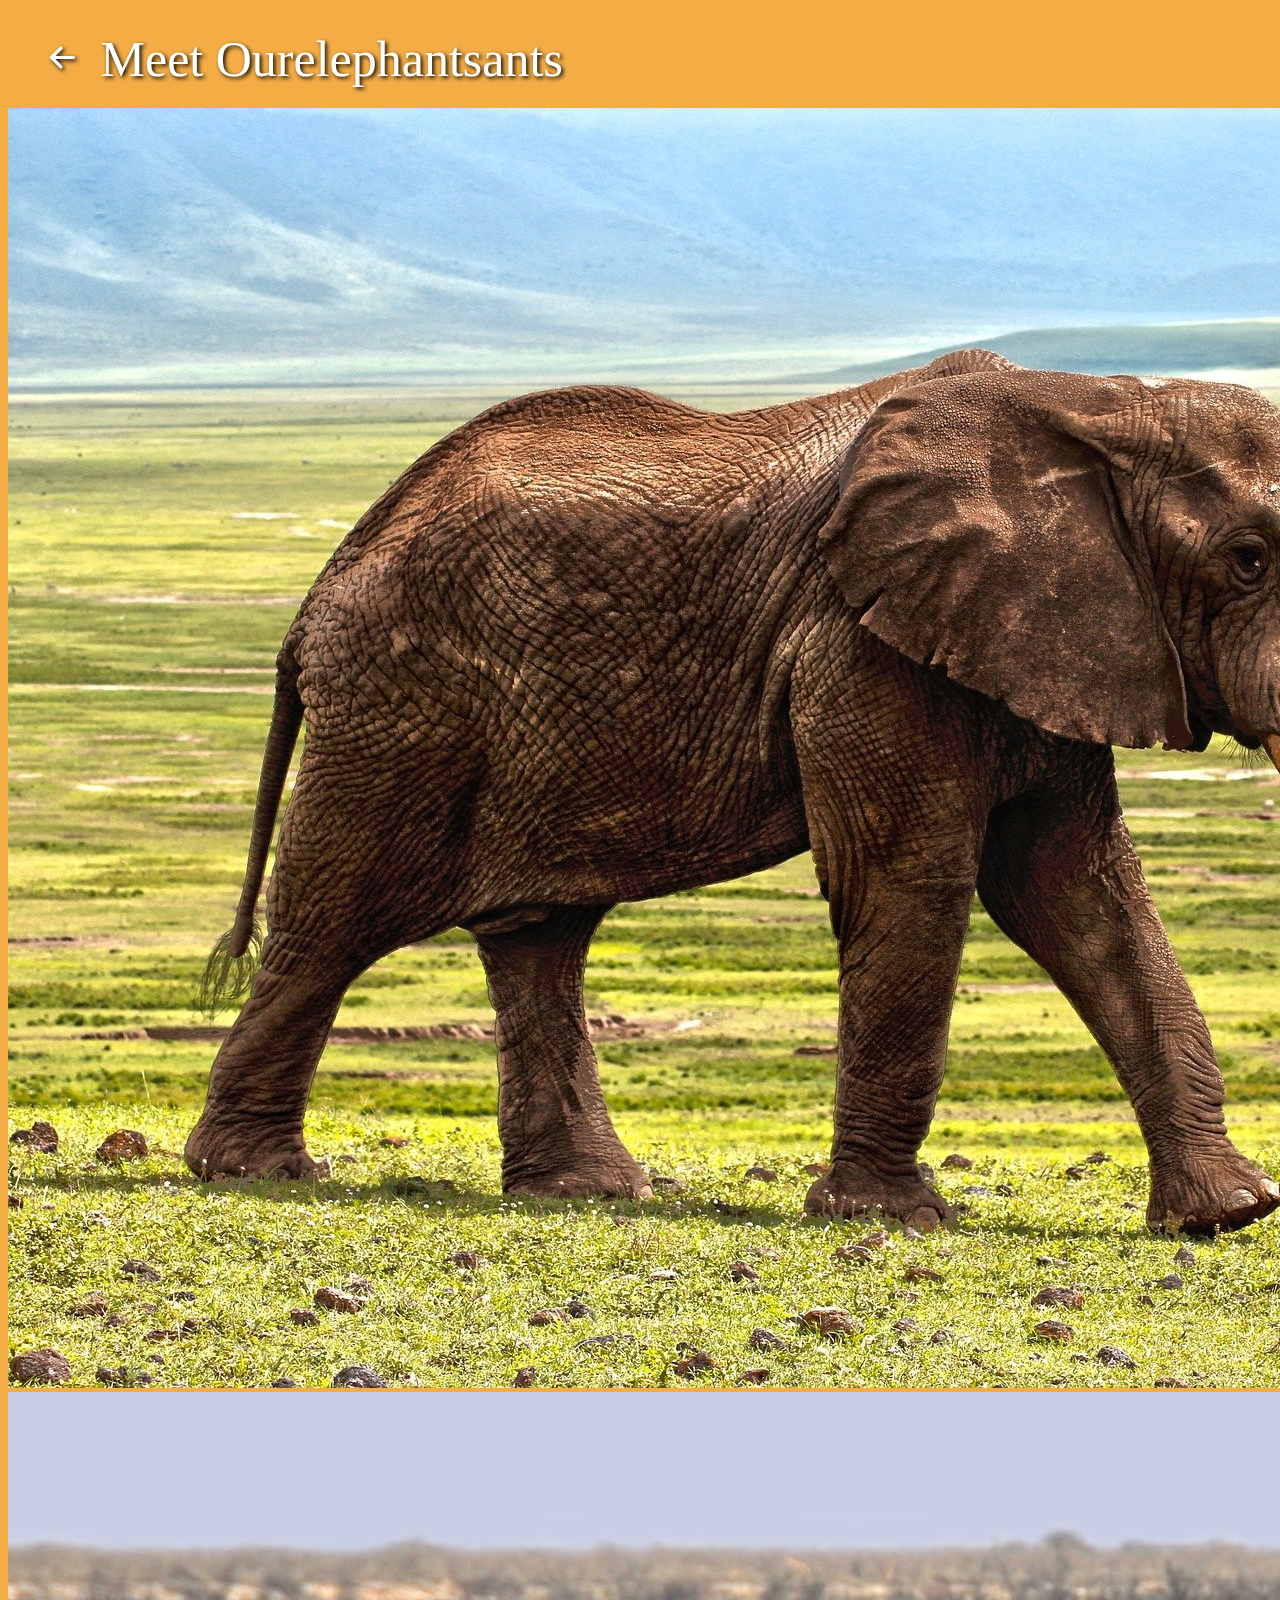
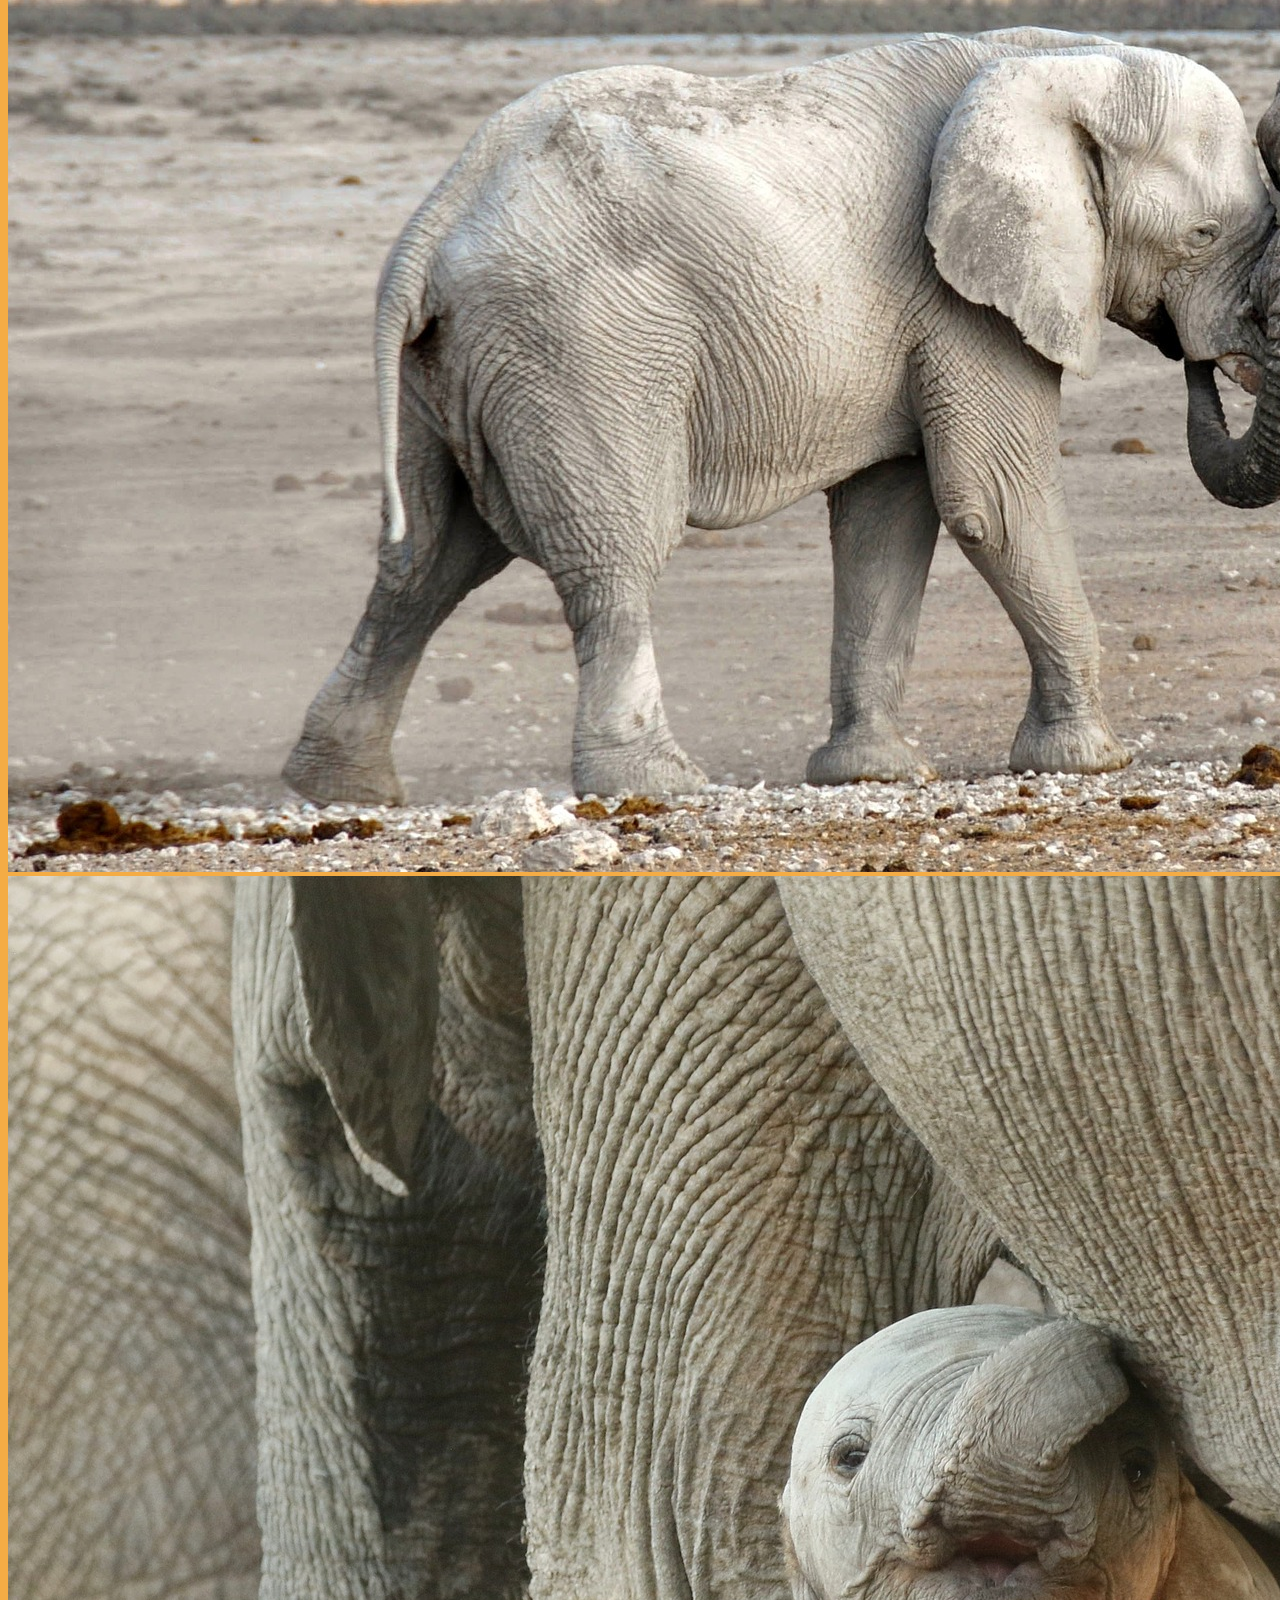
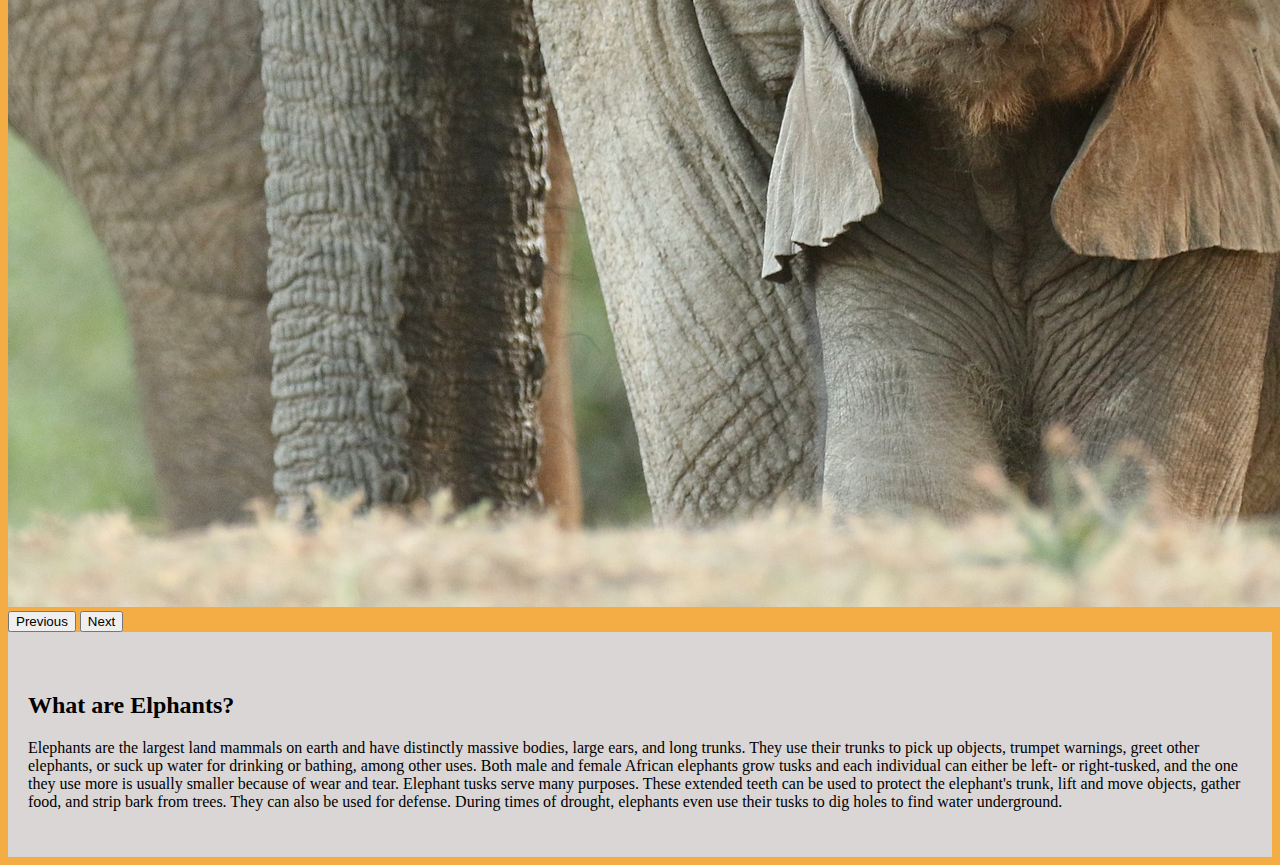
==== elephant.html @ c03149b0 "elephant page completed" ====
<!doctype html>
<html lang="en">

<head>
    <!-- Required meta tags -->
    <meta charset="utf-8">
    <meta name="viewport" content="width=device-width, initial-scale=1">

    <!-- Bootstrap CSS -->
    <link href="https://cdn.jsdelivr.net/npm/bootstrap@5.1.1/dist/css/bootstrap.min.css" rel="stylesheet" integrity="sha384-F3w7mX95PdgyTmZZMECAngseQB83DfGTowi0iMjiWaeVhAn4FJkqJByhZMI3AhiU" crossorigin="anonymous">
    <link rel="stylesheet" href="https://cdn.jsdelivr.net/npm/bootstrap-icons@1.5.0/font/bootstrap-icons.css">
    <link rel="stylesheet" href="animal.css">
    <title>City Zoo | Elepants</title>
</head>

<body>
    <div class="title">
        <a href="index.html#animals" class="bi bi-arrow-left-short"></a> Meet Ourelephantsants
    </div>
    <div class="row g-0">
        <div class="col-lg-6 col-sm-12">
            <div id="carouselExampleControls" class="carousel slide" data-bs-ride="carousel">
                <div class="carousel-inner">
                    <div class="carousel-item active">
                        <img src="./images/elephants/t1.jpg" class="d-block w-100" alt="...">
                    </div>
                    <div class="carousel-item">
                        <img src="./images/elephants/t2.jpg" class="d-block w-100" alt="...">
                    </div>
                    <div class="carousel-item">
                        <img src="./images/elephants/t3.jpg" class="d-block w-100" alt="...">
                    </div>
                </div>
                <button class="carousel-control-prev" type="button" data-bs-target="#carouselExampleControls" data-bs-slide="prev">
                      <span class="carousel-control-prev-icon" aria-hidden="true"></span>
                      <span class="visually-hidden">Previous</span>
                    </button>
                <button class="carousel-control-next" type="button" data-bs-target="#carouselExampleControls" data-bs-slide="next">
                      <span class="carousel-control-next-icon" aria-hidden="true"></span>
                      <span class="visually-hidden">Next</span>
                    </button>
            </div>
        </div>

        <div class="col-lg-6 col-sm-12 info">
            <h2>What are Elphants?</h2>
            <p>Elephants are the largest land mammals on earth and have distinctly massive bodies, large ears, and long trunks. They use their trunks to pick up objects, trumpet warnings, greet other elephants, or suck up water for drinking or bathing, among
                other uses. Both male and female African elephants grow tusks and each individual can either be left- or right-tusked, and the one they use more is usually smaller because of wear and tear. Elephant tusks serve many purposes. These extended
                teeth can be used to protect the elephant's trunk, lift and move objects, gather food, and strip bark from trees. They can also be used for defense. During times of drought, elephants even use their tusks to dig holes to find water underground.</p>
        </div>
    </div>

    <!-- Optional JavaScript; choose one of the two! -->

    <!-- Option 1: Bootstrap Bundle with Popper -->
    <script src="https://cdn.jsdelivr.net/npm/bootstrap@5.1.1/dist/js/bootstrap.bundle.min.js" integrity="sha384-/bQdsTh/da6pkI1MST/rWKFNjaCP5gBSY4sEBT38Q/9RBh9AH40zEOg7Hlq2THRZ" crossorigin="anonymous"></script>

    <!-- Option 2: Separate Popper and Bootstrap JS -->
    <!--
    <script src="https://cdn.jsdelivr.net/npm/@popperjs/core@2.9.3/dist/umd/popper.min.js" integrity="sha384-W8fXfP3gkOKtndU4JGtKDvXbO53Wy8SZCQHczT5FMiiqmQfUpWbYdTil/SxwZgAN" crossorigin="anonymous"></script>
    <script src="https://cdn.jsdelivr.net/npm/bootstrap@5.1.1/dist/js/bootstrap.min.js" integrity="sha384-skAcpIdS7UcVUC05LJ9Dxay8AXcDYfBJqt1CJ85S/CFujBsIzCIv+l9liuYLaMQ/" crossorigin="anonymous"></script>
    -->
</body>

</html>
---- animal.css ----
html,
body {
    background-color: #F4AC45;
}

a {
    color: white;
    text-decoration: none;
}

a:hover,
a:active {
    color: white;
}

.title {
    color: white;
    text-shadow: 2px 2px 4px #000000;
    font-size: 50px;
    margin: 30px 30px 20px 30px;
}

.info {
    background-color: #DAD6D6;
    padding: 40px 20px 30px 20px;
}
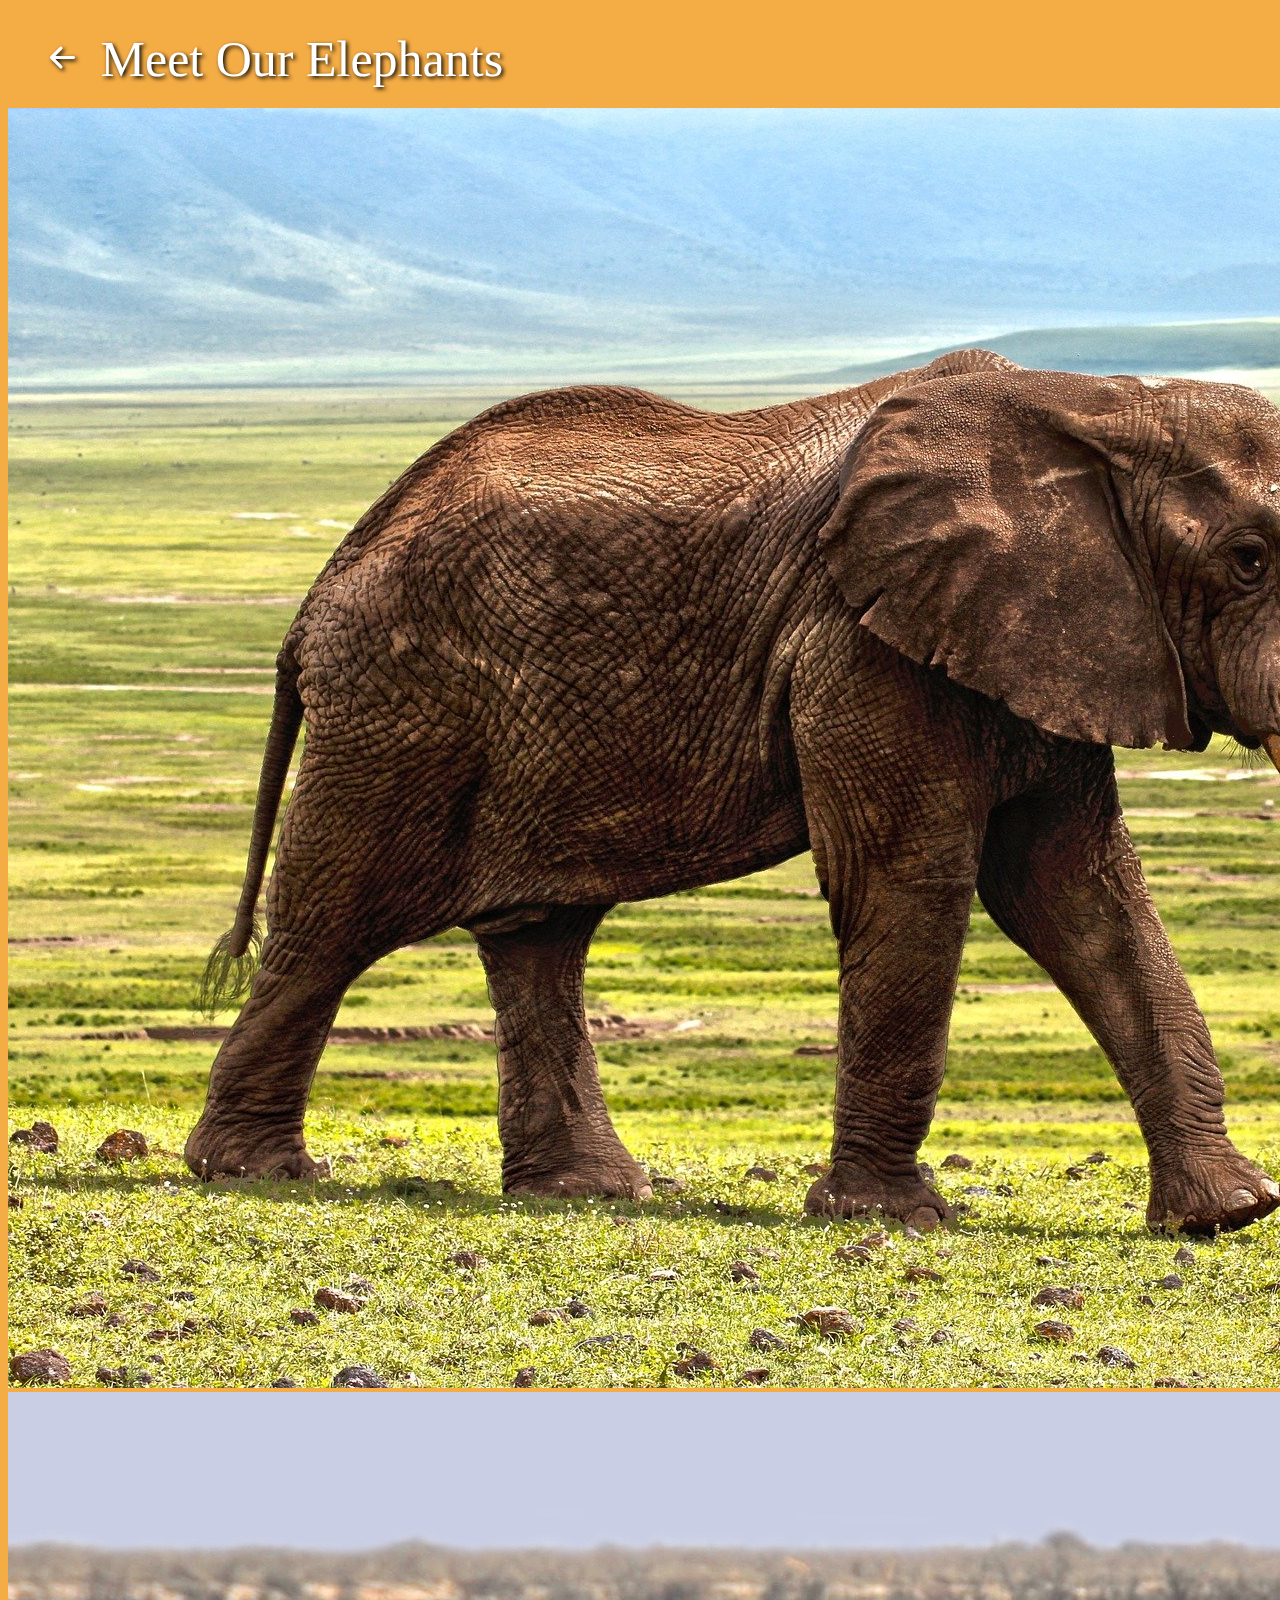
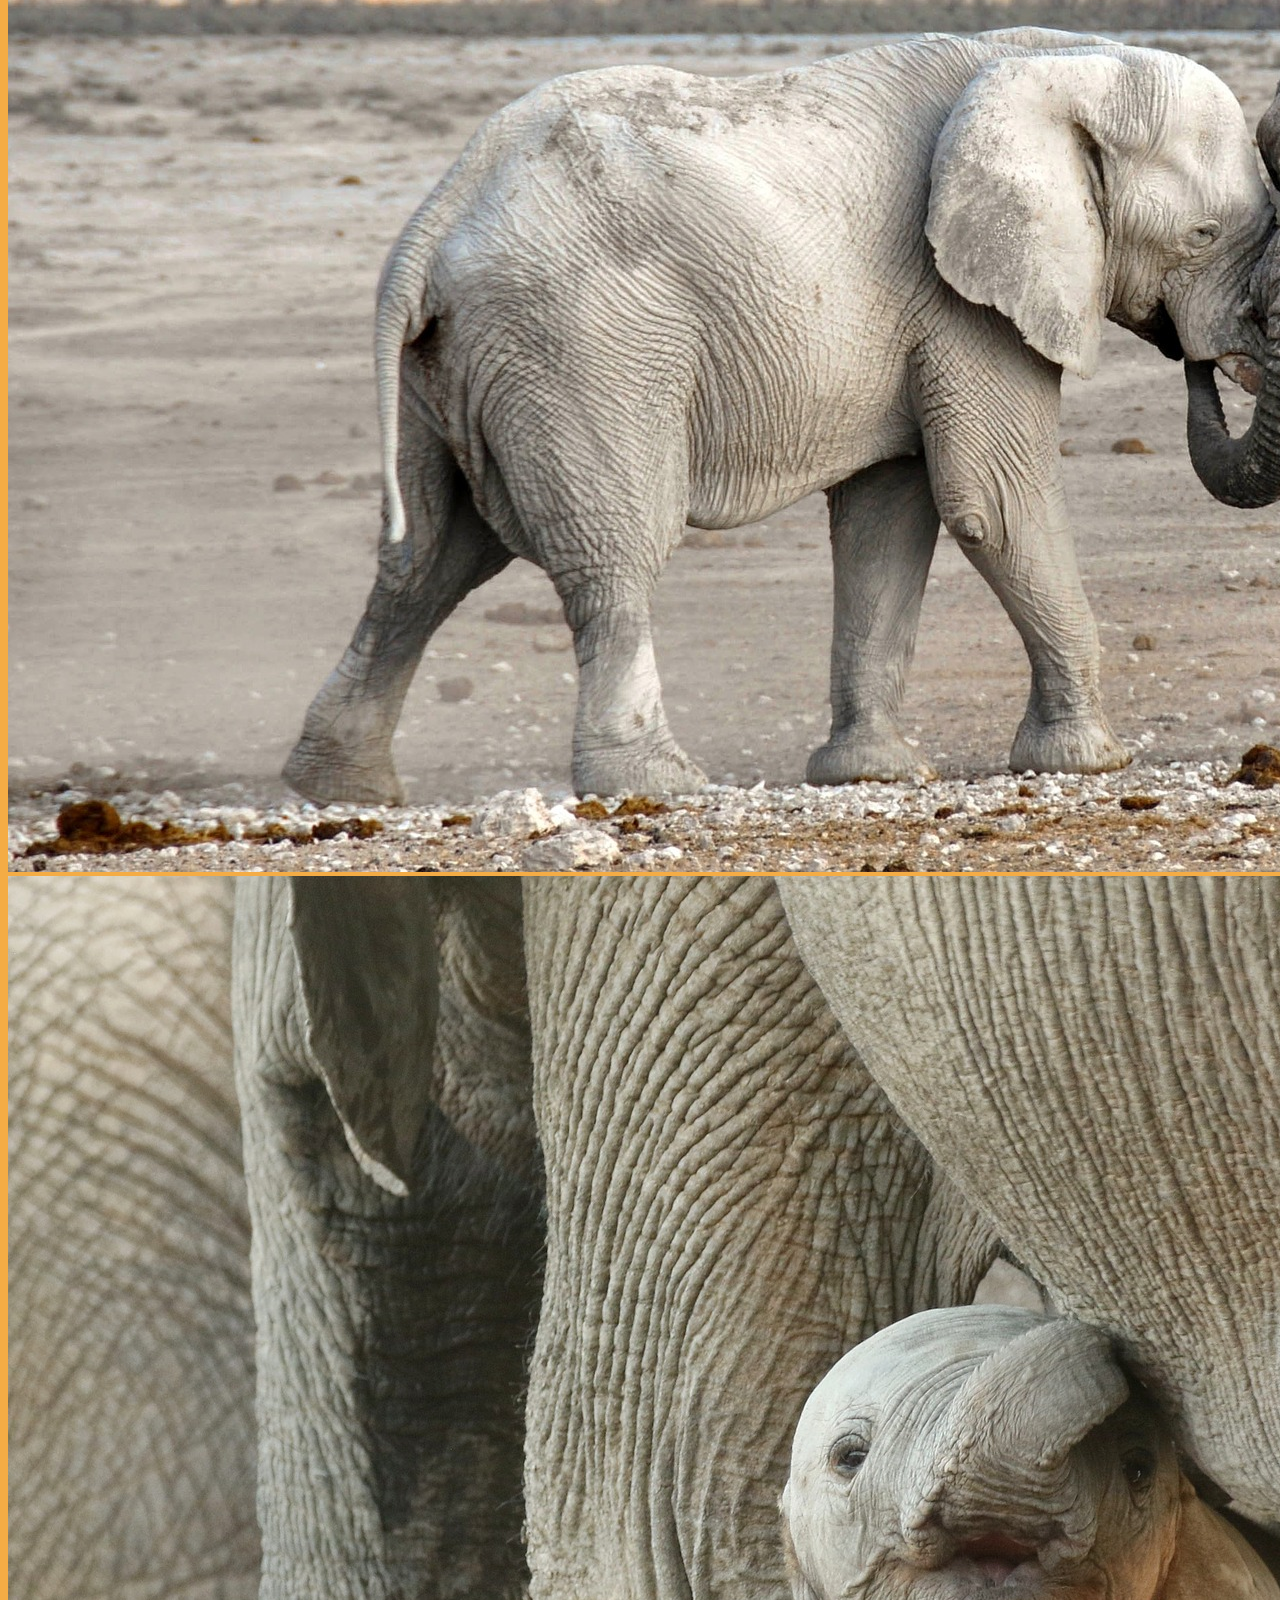
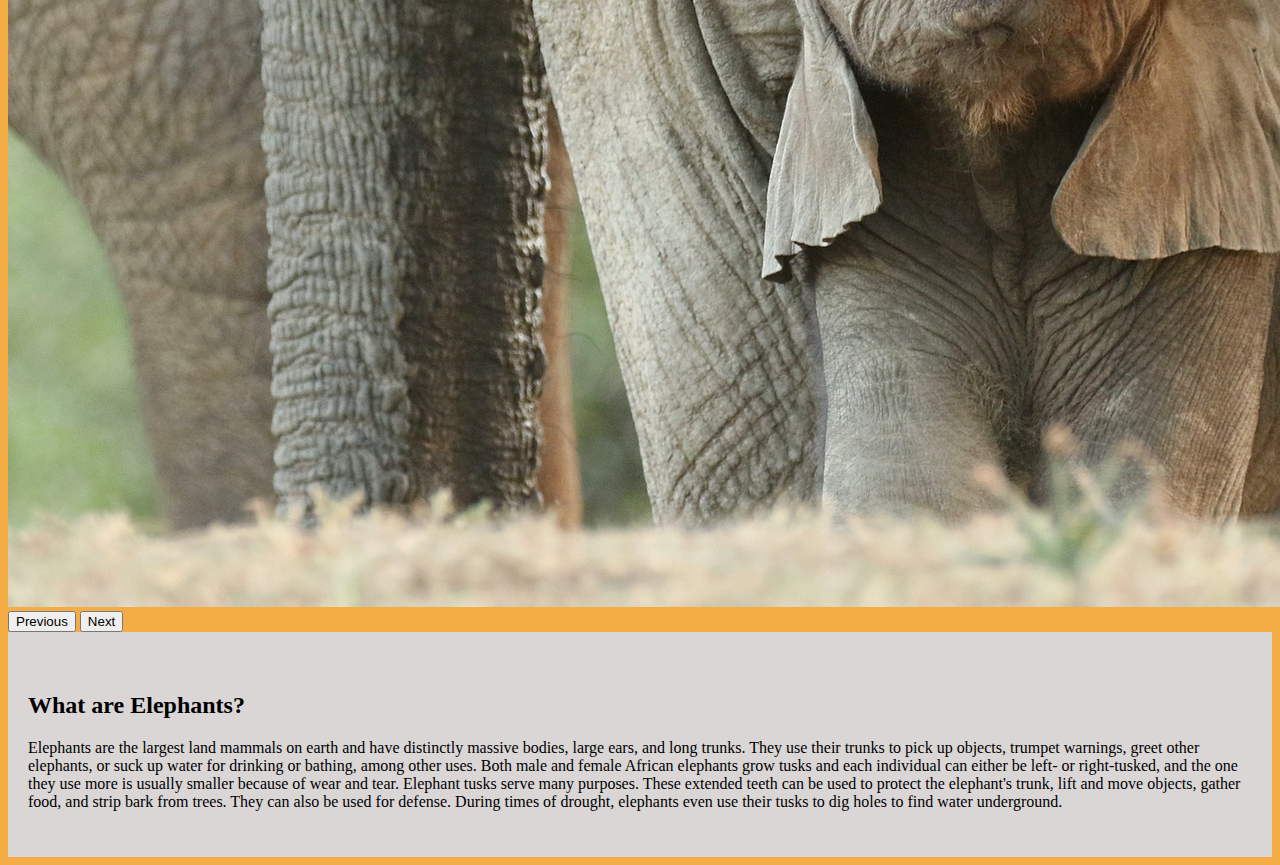
==== commit 65d7cfdf: "Fixed errors/typos" ====
--- a/elephant.html
+++ b/elephant.html
@@ -15,7 +15,7 @@
 
 <body>
     <div class="title">
-        <a href="index.html#animals" class="bi bi-arrow-left-short"></a> Meet Ourelephantsants
+        <a href="index.html#animals" class="bi bi-arrow-left-short"></a> Meet Our Elephants
     </div>
     <div class="row g-0">
         <div class="col-lg-6 col-sm-12">
@@ -43,7 +43,7 @@
         </div>
 
         <div class="col-lg-6 col-sm-12 info">
-            <h2>What are Elphants?</h2>
+            <h2>What are Elephants?</h2>
             <p>Elephants are the largest land mammals on earth and have distinctly massive bodies, large ears, and long trunks. They use their trunks to pick up objects, trumpet warnings, greet other elephants, or suck up water for drinking or bathing, among
                 other uses. Both male and female African elephants grow tusks and each individual can either be left- or right-tusked, and the one they use more is usually smaller because of wear and tear. Elephant tusks serve many purposes. These extended
                 teeth can be used to protect the elephant's trunk, lift and move objects, gather food, and strip bark from trees. They can also be used for defense. During times of drought, elephants even use their tusks to dig holes to find water underground.</p>
